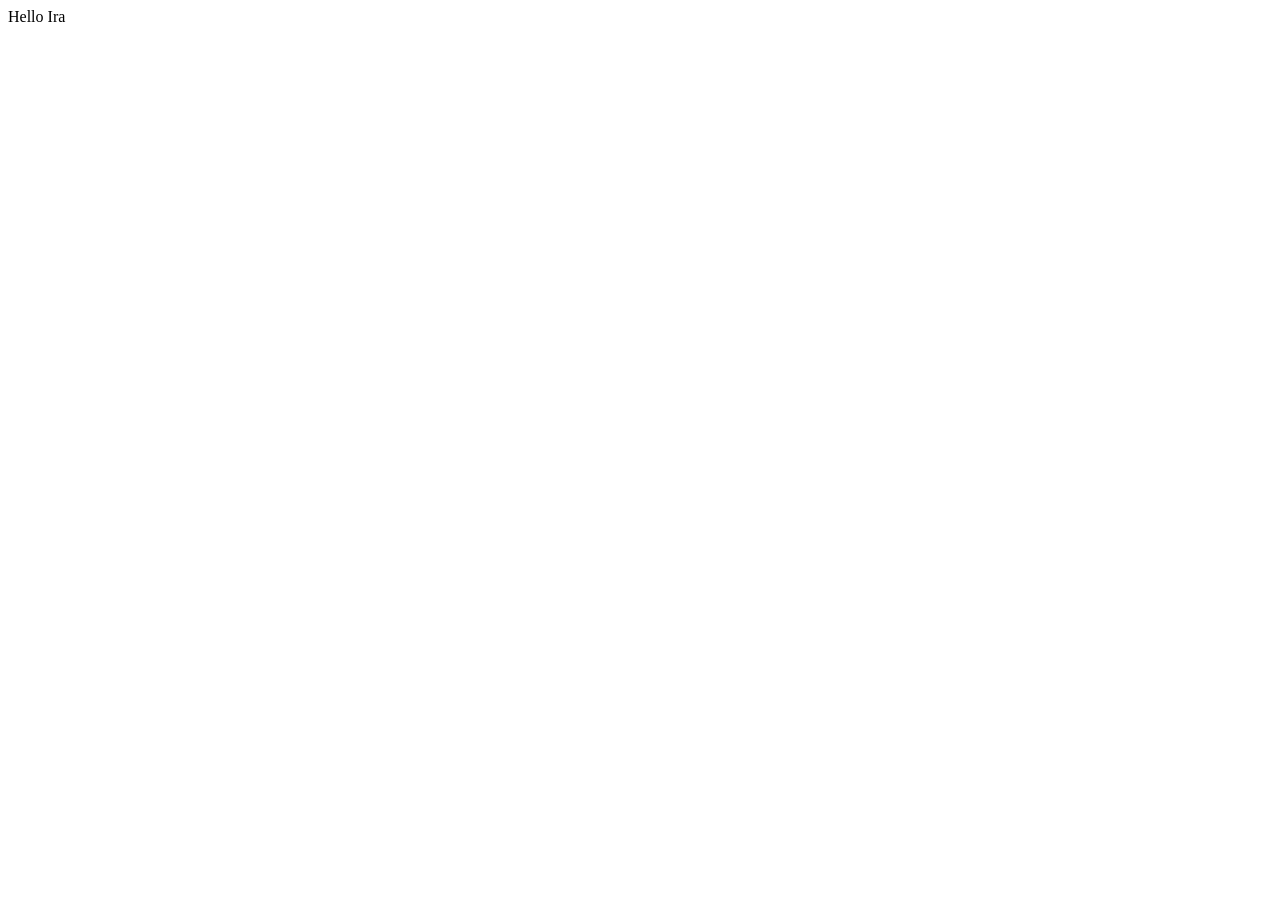
==== index.html @ 91c8f595 "Add index.html" ====
<!DOCTYPE html>
<html lang="en">
  <head>
    <meta charset="UTF-8" />
    <meta name="viewport" content="width=, initial-scale=1.0" />
    <title>Document</title>
  </head>

  <body>
    Hello Ira
  </body>
</html>
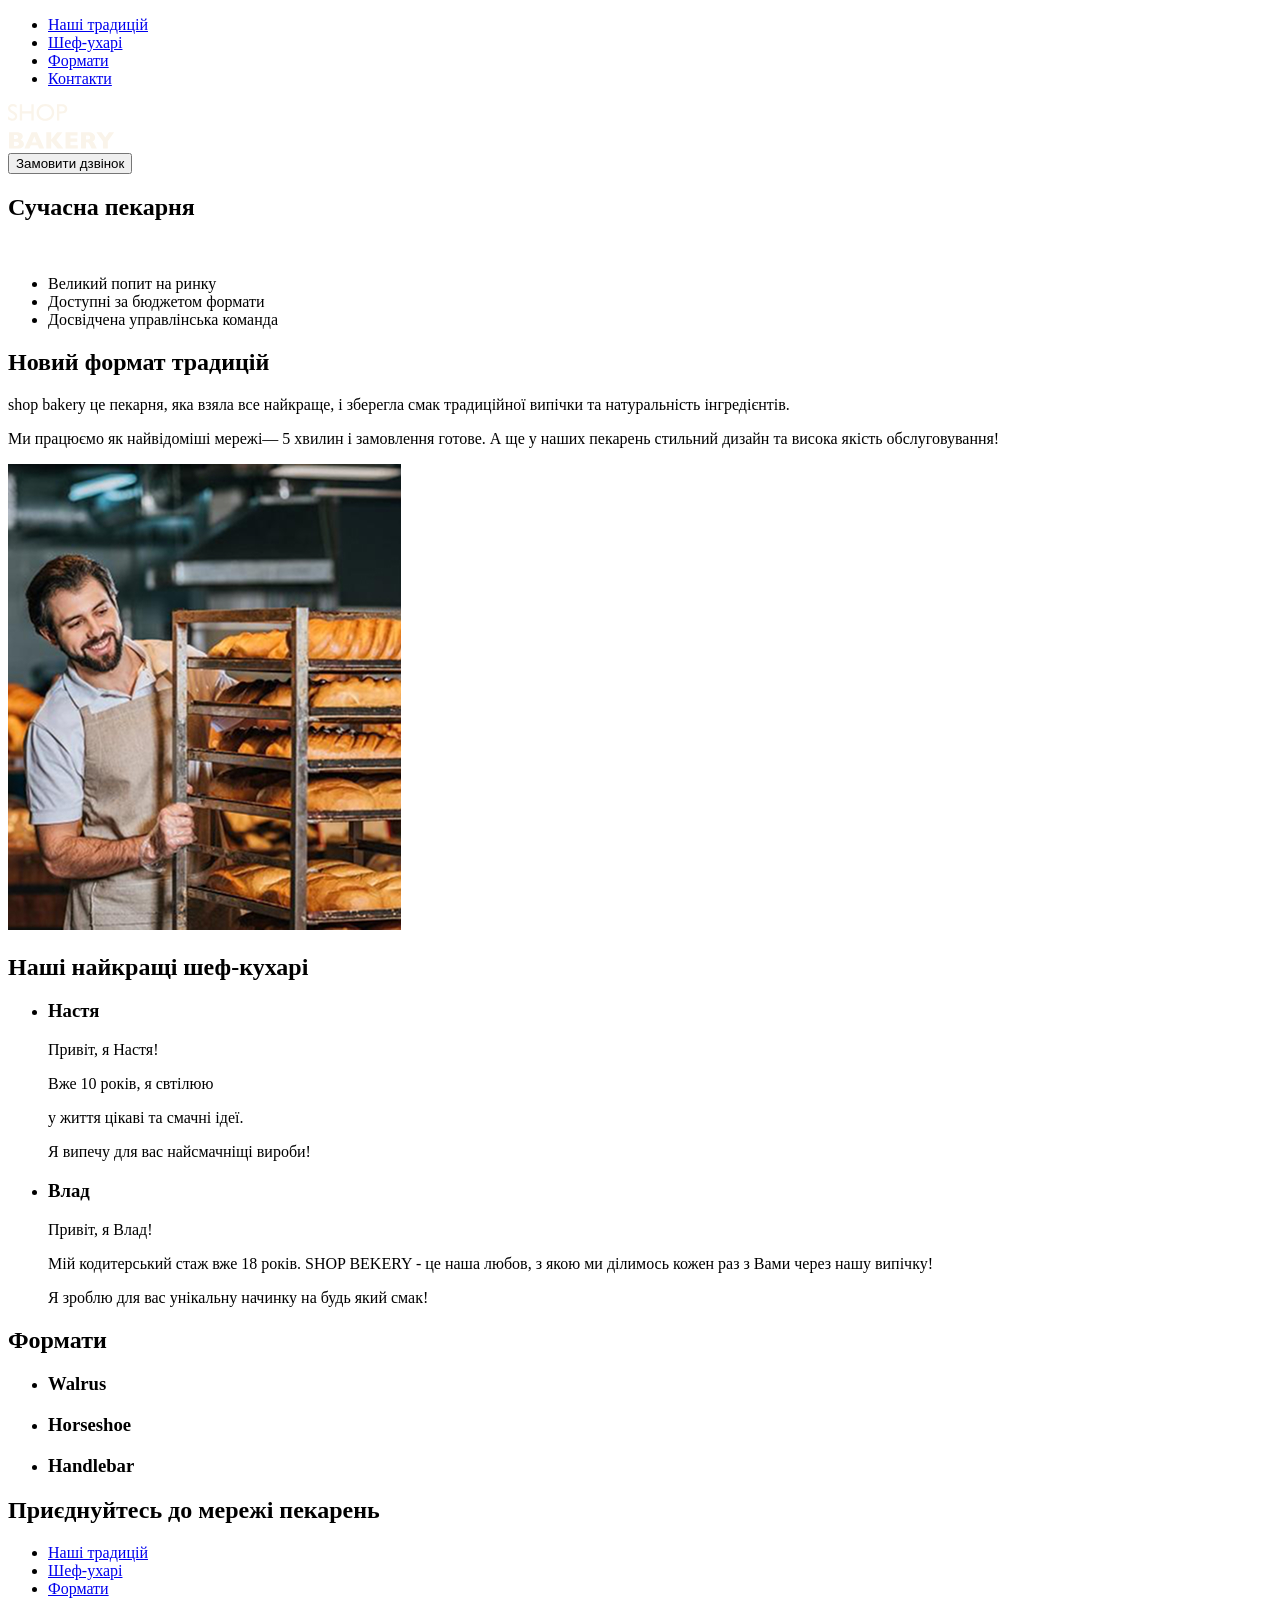
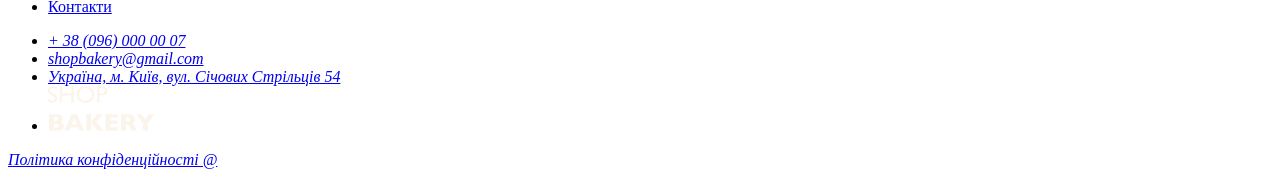
==== commit 69e7331e: "remove folder" ====
--- a/index.html
+++ b/index.html
@@ -1,12 +1,128 @@
 <!DOCTYPE html>
-<html lang="en">
+<html lang="uk">
   <head>
     <meta charset="UTF-8" />
     <meta name="viewport" content="width=, initial-scale=1.0" />
-    <title>Document</title>
+    <title>Сучасна пекарня</title>
   </head>
 
   <body>
-    Hello Ira
+    <header>
+      <nav>
+        <ul>
+          <li><a href="#">Наші традицій</a></li>
+          <li><a href="#">Шеф-ухарі</a></li>
+          <li><a href="#">Формати</a></li>
+          <li><a href="#">Контакти</a></li>
+        </ul>
+        <a href="">
+          <img src="./images/logo.svg" alt="Логотип сучасної пекарні" />
+        </a>
+      </nav>
+      <button type="button">Замовити дзвінок</button>
+    </header>
+    <main>
+      <section>
+        <h1>Сучасна пекарня</h1>
+      </section>
+      <section>
+         
+        <ul>
+          <li>Великий попит на ринку</li>
+          <li>Доступні за бюджетом формати</li>
+          <li>Досвідчена управлінська команда</li>
+        </ul>
+
+        <h2>Новий формат традицій</h2>
+        <p>
+          <span>shop bakery </span> це пекарня, яка взяла все найкраще, і
+          зберегла смак традиційної випічки та натуральність інгредієнтів.
+        </p>
+        <p>
+          Ми працюємо як найвідоміші мережі—
+          <span>5 хвилин і замовлення готове</span>. А ще у наших пекарень
+          стильний дизайн та висока якість обслуговування!
+        </p>
+        <img src="./images/baker-man.jpg" alt="Чоловік пекар дивиться на батони із посмішкою"/>
+      </section>
+      <section>
+        <h2>Наші найкращі шеф-кухарі</h2>
+        <ul>
+          <li>
+            <article>
+              <h3>Настя</h3>
+              <p>Привіт, я Настя!</p>
+              <p>Вже 10 років, я свтілюю</p>
+              <p>у життя цікаві та смачні ідеї.</p>
+              <p>Я випечу для вас найсмачніщі вироби!</p>
+            </article>
+          </li>
+          <li>
+            <article>
+              <h3>Влад</h3>
+              <p>Привіт, я Влад!</p>
+              <p>
+                Мій кодитерський стаж вже 18 років. SHOP BEKERY - це наша любов,
+                з якою ми ділимось кожен раз з Вами через нашу випічку!
+              </p>
+              <p>Я зроблю для вас унікальну начинку на будь який смак!</p>
+            </article>
+          </li>
+        </ul>
+      </section>
+      <section>
+        <h2>Формати</h2>
+        <ul>
+          <li>
+            <article>
+              <h3 lang="en">Walrus</h3>
+            </article>
+          </li>
+          <li>
+            <article>
+              <h3 lang="en">Horseshoe</h3>
+            </article>
+          </li>
+          <li>
+            <article>
+              <h3 lang="en">Handlebar</h3>
+            </article>
+          </li>
+        </ul>
+      </section>
+      <section>
+        <h2>Приєднуйтесь до мережі пекарень</h2>
+      </section>
+    </main>
+    <footer>
+      <a href="">
+        <!--logo-->
+      </a>
+      <nav>
+        <ul>
+          <li><a href="#">Наші традицій</a></li>
+          <li><a href="#">Шеф-ухарі</a></li>
+          <li><a href="#">Формати</a></li>
+          <li><a href="#">Контакти</a></li>
+        </ul>
+      </nav>
+      <address>
+        <ul>
+          <li><a href="tel:+380960000007">+ 38 (096) 000 00 07</a></li>
+          <li><a href="mailto:">shopbakery@gmail.com</a></li>
+          <li>
+            <a href="https://maps.app.goo.gl/Grz72xv44ymjte1G8" target="_blank">
+                Україна, м. Київ, вул. Січових Стрільців 54</a
+          </li>
+    
+          <li>
+            <a href="#">
+              <img src="./images/logo.svg" alt="Логотип сучасної пекарні" />
+            </a>
+          </li>
+        </ul>
+        <a href="#" target="_blank"> Політика конфіденційності @</a>
+      </address>
+    </footer>
   </body>
 </html>
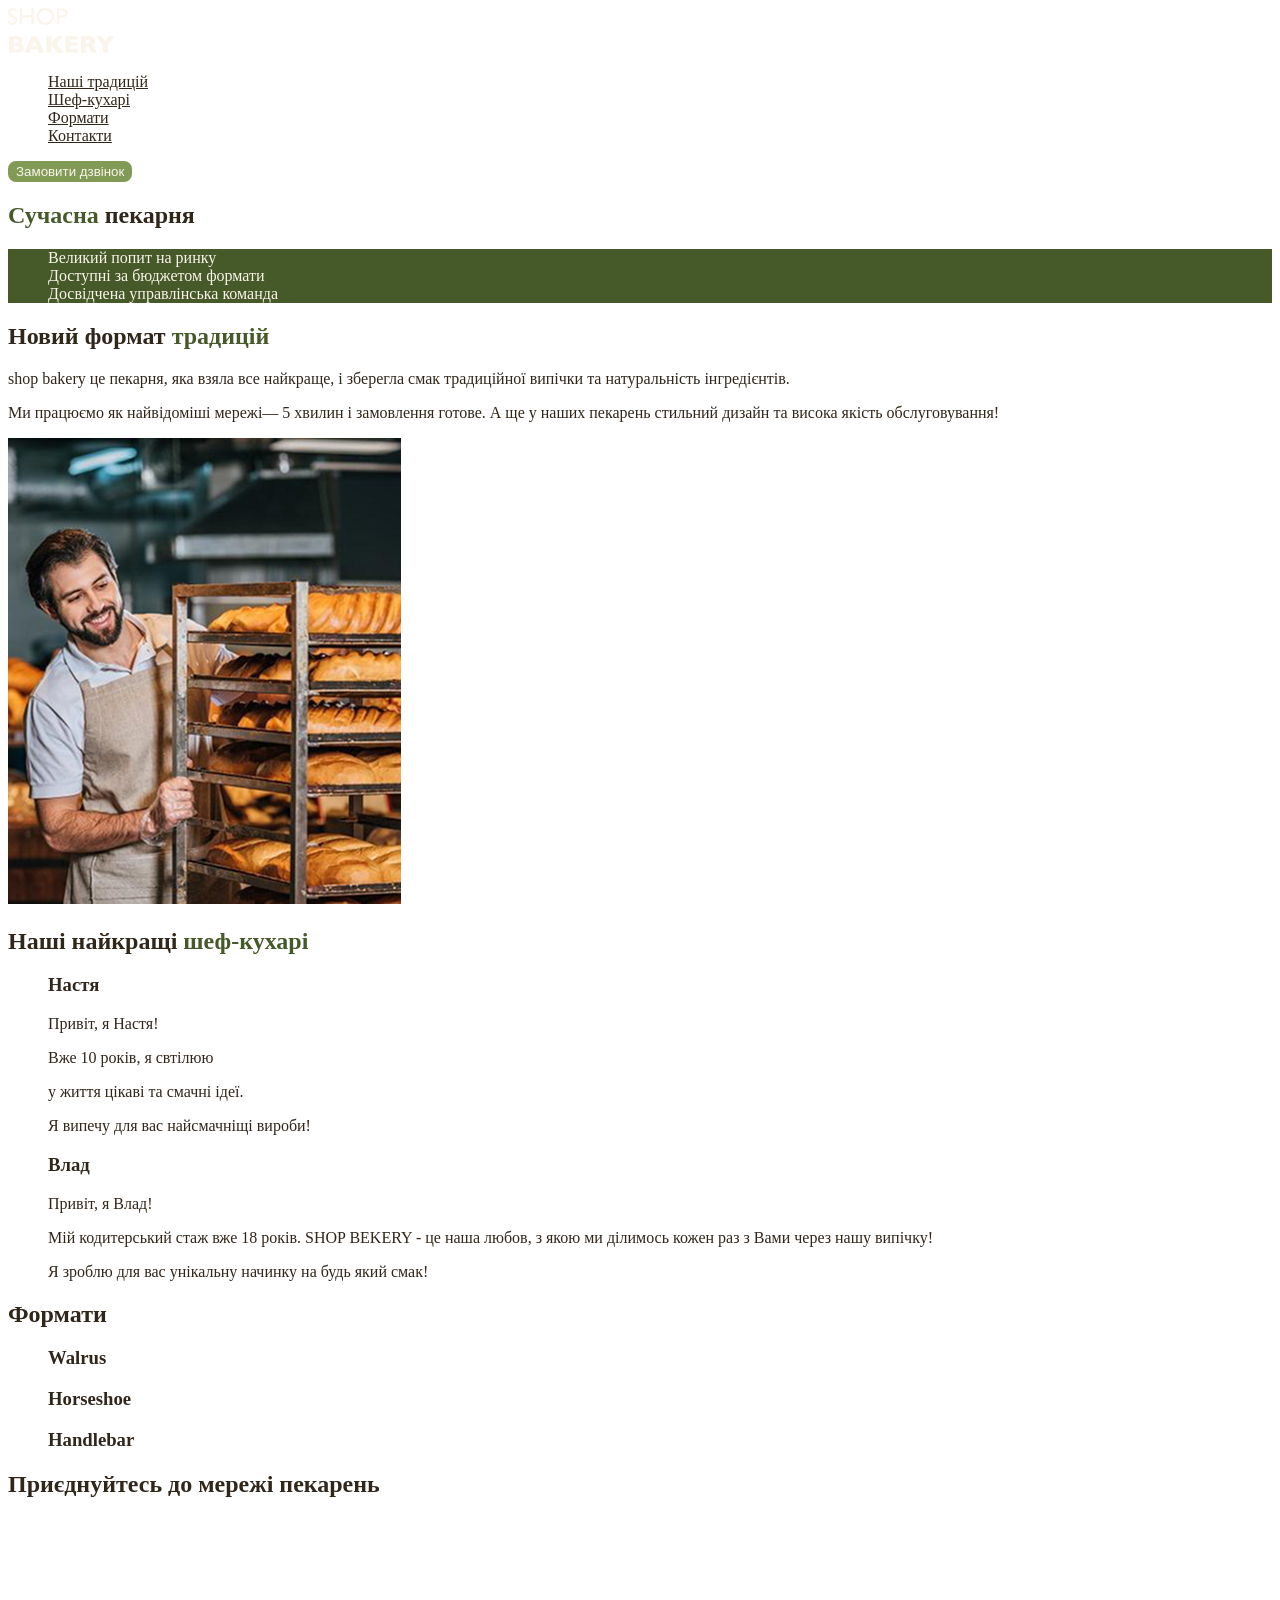
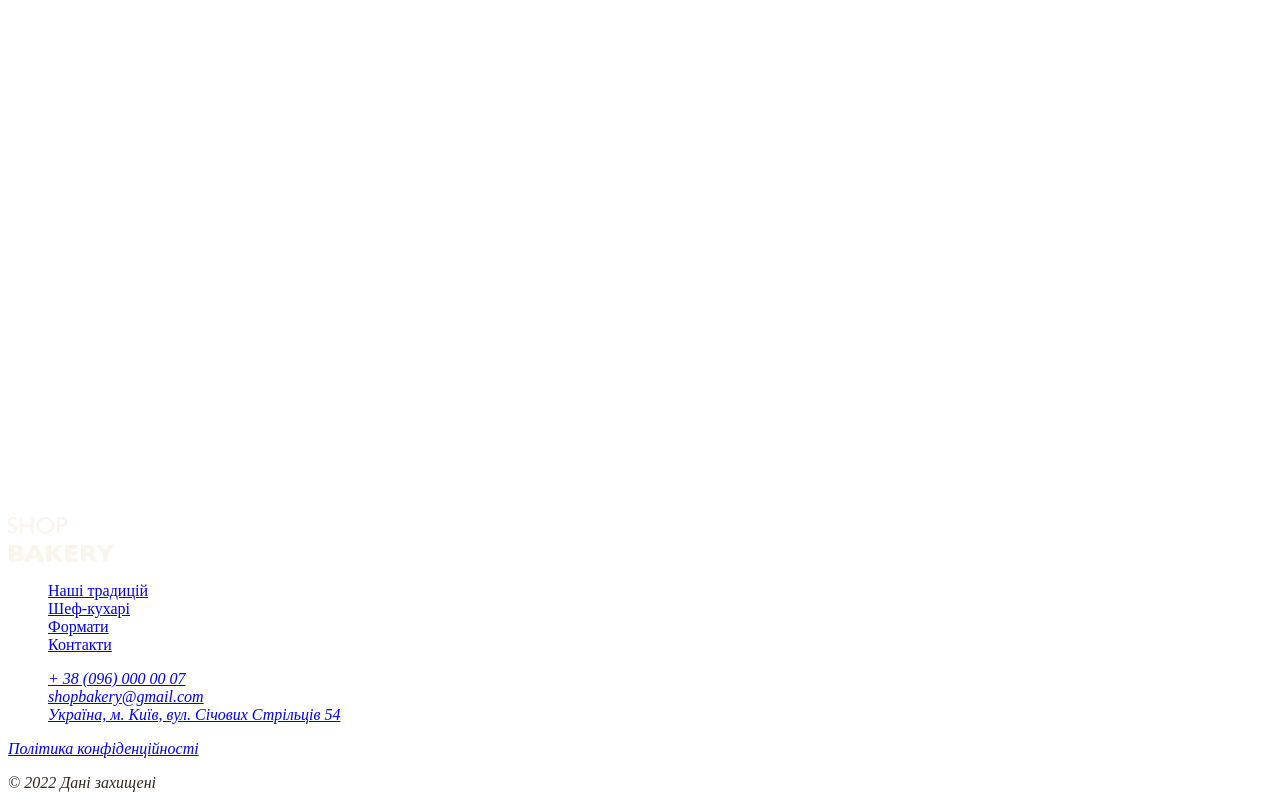
==== commit bfc14c45: "Add styles.css and css variables" ====
--- a/index.html
+++ b/index.html
@@ -4,36 +4,35 @@
     <meta charset="UTF-8" />
     <meta name="viewport" content="width=, initial-scale=1.0" />
     <title>Сучасна пекарня</title>
+    <link rel="stylesheet" href="./css/styles.css"/>
   </head>
-
   <body>
     <header>
       <nav>
-        <ul>
-          <li><a href="#">Наші традицій</a></li>
-          <li><a href="#">Шеф-ухарі</a></li>
-          <li><a href="#">Формати</a></li>
-          <li><a href="#">Контакти</a></li>
-        </ul>
-        <a href="">
+        <a href="/">
           <img src="./images/logo.svg" alt="Логотип сучасної пекарні" />
         </a>
+        <ul>
+          <li><a href="#traditions-section" class="link">Наші традицій</a></li>
+          <li><a href="#chefs-section" class="link">Шеф-кухарі</a></li>
+          <li><a href="#formats-section" class="link">Формати</a></li>
+          <li><a href="#contacts-section" class="link">Контакти</a></li>
+        </ul>
       </nav>
-      <button type="button">Замовити дзвінок</button>
+      <button type="button" class="button">Замовити дзвінок</button>
     </header>
     <main>
       <section>
-        <h1>Сучасна пекарня</h1>
+        <h1 class="hero-title"><span class="accent">Сучасна </span>пекарня</h1>
       </section>
-      <section>
-         
-        <ul>
+      <section id="traditions-section">
+        <ul class="advantages-list">
           <li>Великий попит на ринку</li>
           <li>Доступні за бюджетом формати</li>
           <li>Досвідчена управлінська команда</li>
         </ul>
 
-        <h2>Новий формат традицій</h2>
+        <h2 class="section-title">Новий формат <span class="accent">традицій</span></h2>
         <p>
           <span>shop bakery </span> це пекарня, яка взяла все найкраще, і
           зберегла смак традиційної випічки та натуральність інгредієнтів.
@@ -45,8 +44,8 @@
         </p>
         <img src="./images/baker-man.jpg" alt="Чоловік пекар дивиться на батони із посмішкою"/>
       </section>
-      <section>
-        <h2>Наші найкращі шеф-кухарі</h2>
+      <section id="shefs-section">
+        <h2 class="section-title">Наші найкращі <span class="accent">шеф-кухарі</span></h2>
         <ul>
           <li>
             <article>
@@ -70,8 +69,8 @@
           </li>
         </ul>
       </section>
-      <section>
-        <h2>Формати</h2>
+      <section id="formats-section">
+        <h2 class="section-title">Формати</h2>
         <ul>
           <li>
             <article>
@@ -90,18 +89,20 @@
           </li>
         </ul>
       </section>
-      <section>
-        <h2>Приєднуйтесь до мережі пекарень</h2>
+      <section id="contacts-section">
+        <h2 class="section-title">Приєднуйтесь до мережі пекарень</h2>
+        <iframe src="https://www.google.com/maps/embed?pb=!1m18!1m12!1m3!1d2540.163630435281!2d30.488698376039796!3d50.45667757159333!2m3!1f0!2f0!3f0!3m2!1i1024!2i768!4f13.1!3m3!1m2!1s0x40d4ce637c006b2d%3A0xaf86385f19996ff0!2z0LLRg9C70LjRhtGPINCh0ZbRh9C-0LLQuNGFINCh0YLRgNGW0LvRjNGG0ZbQsiwgNTQsINCa0LjRl9CyLCAwMjAwMA!5e0!3m2!1suk!2sua!4v1763463378059!5m2!1suk!2sua" width="603" height="595" style="border:0;" allowfullscreen="" loading="lazy" referrerpolicy="no-referrer-when-downgrade"></iframe>
       </section>
     </main>
     <footer>
-      <a href="">
-        <!--logo-->
+
+      <a href="#">
+              <img src="./images/logo.svg" alt="Логотип сучасної пекарні" />
       </a>
       <nav>
         <ul>
           <li><a href="#">Наші традицій</a></li>
-          <li><a href="#">Шеф-ухарі</a></li>
+          <li><a href="#">Шеф-кухарі</a></li>
           <li><a href="#">Формати</a></li>
           <li><a href="#">Контакти</a></li>
         </ul>
@@ -112,16 +113,11 @@
           <li><a href="mailto:">shopbakery@gmail.com</a></li>
           <li>
             <a href="https://maps.app.goo.gl/Grz72xv44ymjte1G8" target="_blank">
-                Україна, м. Київ, вул. Січових Стрільців 54</a
-          </li>
-    
-          <li>
-            <a href="#">
-              <img src="./images/logo.svg" alt="Логотип сучасної пекарні" />
-            </a>
-          </li>
+                Україна, м. Київ, вул. Січових Стрільців 54</a>
+            </li>
         </ul>
-        <a href="#" target="_blank"> Політика конфіденційності @</a>
+        <a href="#" target="_blank"> Політика конфіденційності </a>
+        <p>&copy; 2022 Дані захищені </p>
       </address>
     </footer>
   </body>
--- a/css/styles.css
+++ b/css/styles.css
@@ -0,0 +1,56 @@
+:root{
+    --color-primary-dark: #31261A;
+    --color-primary-light: #FAF4EA;
+    --color-brand-light: #819B57;
+    --color-brand-dark: #465929;
+  
+}
+
+/* Base */
+body{
+    color: var(--color-primary-dark);
+}
+
+ul{
+    list-style-type: none;
+}
+
+/* Button */
+.button{
+    background-color: var(--color-brand-light);
+    border: 2px solid var(--color-brand-light);
+    border-radius: 8px;
+    color: var(--color-primary-light);
+    cursor: pointers;
+}
+
+.button:hover{
+    background-color: var(--color-primary-light);
+    color: var(--color-brand-light);
+}
+
+/* Link */
+.link{
+    color:var(--color-primary-dark);
+}
+.link:hover{
+    color:var(--color-brand-light);
+}
+
+/* Hero section */
+.hero-title{
+    color: var(--color-primary-dark);
+}
+.hero-title .accent{
+    color: var(--color-brand-dark);
+}
+
+/* Advantages */
+.advantages-list {
+    color:  var(--color-primary-light);
+    background-color: var(--color-brand-dark);
+}
+
+.section-title .accent{
+    color: var(--color-brand-dark);
+}
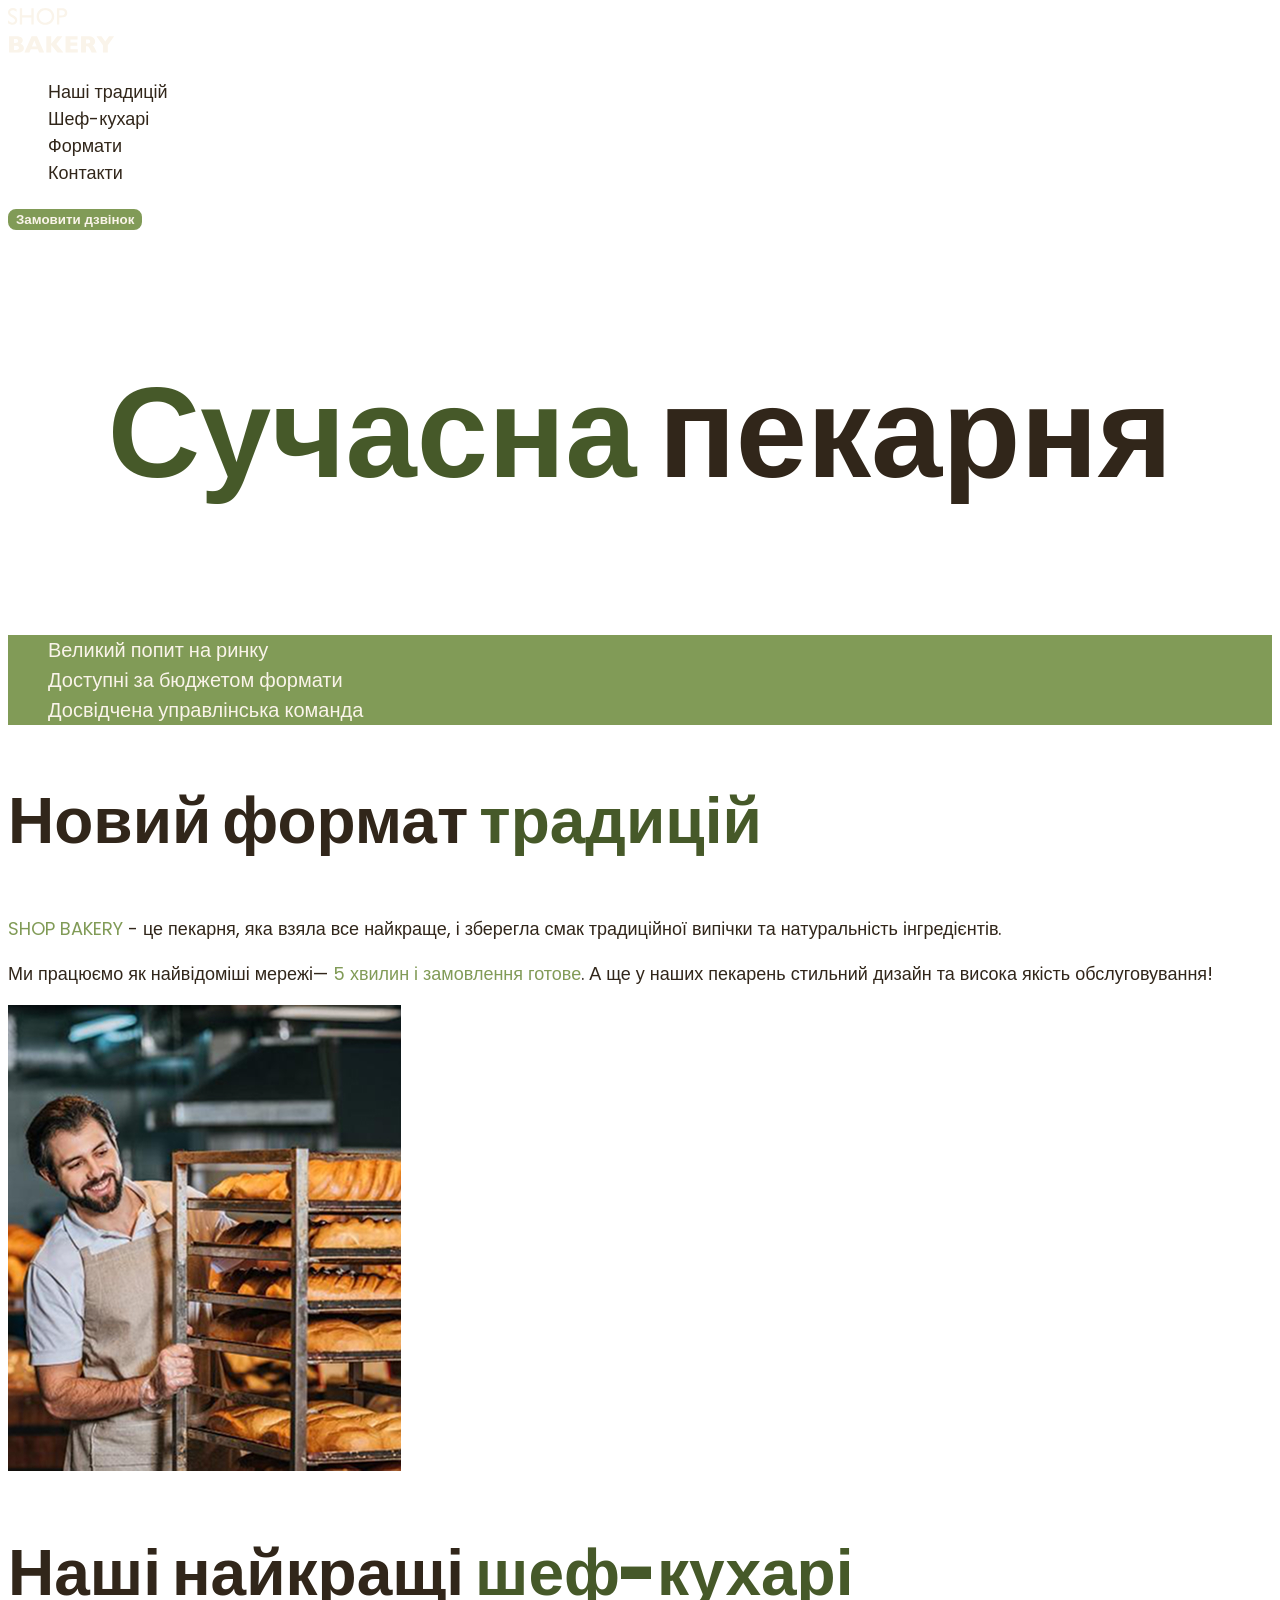
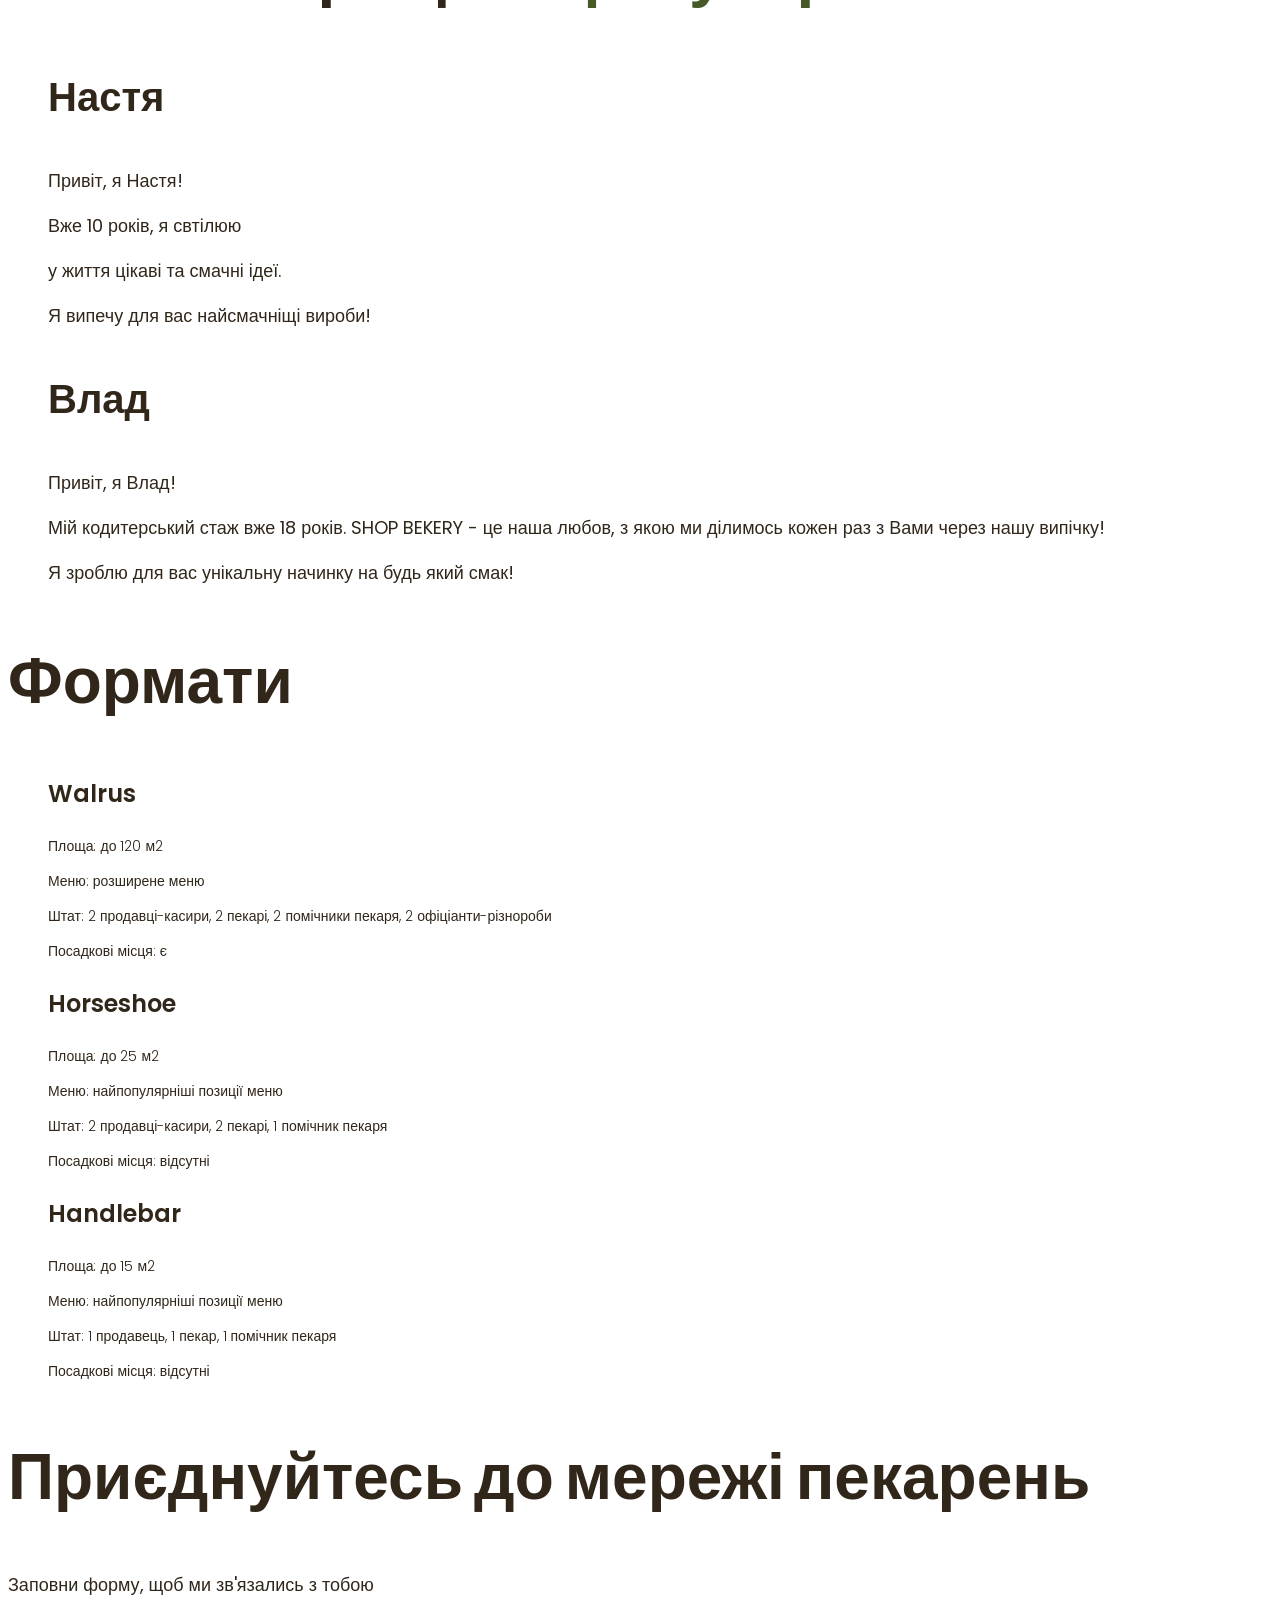
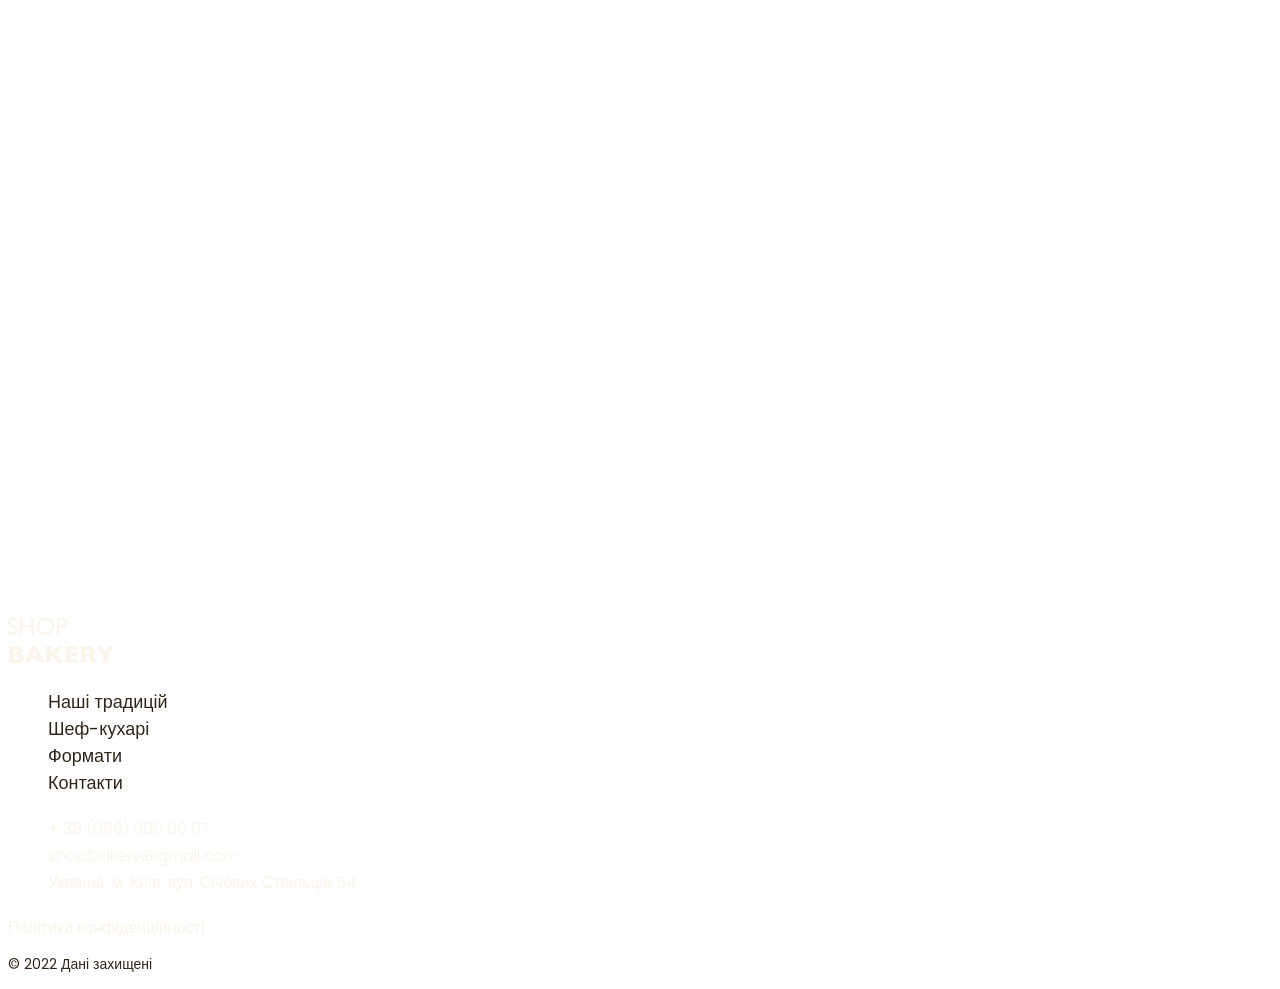
==== commit 4314145b: "Add fonts and update styles.css" ====
--- a/index.html
+++ b/index.html
@@ -4,6 +4,13 @@
     <meta charset="UTF-8" />
     <meta name="viewport" content="width=, initial-scale=1.0" />
     <title>Сучасна пекарня</title>
+
+    <!-- Fonts 
+    <link rel="preconnect" href="https://fonts.googleapis.com">
+    <link rel="preconnect" href="https://fonts.gstatic.com" crossorigin>
+    <link href="https://fonts.googleapis.com/css2?family=Poppins:wght@300;400;600;900&display=swap" rel="stylesheet"> -->
+
+    <!-- Styles-->
     <link rel="stylesheet" href="./css/styles.css"/>
   </head>
   <body>
@@ -27,19 +34,19 @@
       </section>
       <section id="traditions-section">
         <ul class="advantages-list">
-          <li>Великий попит на ринку</li>
-          <li>Доступні за бюджетом формати</li>
-          <li>Досвідчена управлінська команда</li>
+          <li class="advantages-item">Великий попит на ринку</li>
+          <li lass="advantages-item">Доступні за бюджетом формати</li>
+          <li lass="advantages-item">Досвідчена управлінська команда</li>
         </ul>
 
         <h2 class="section-title">Новий формат <span class="accent">традицій</span></h2>
-        <p>
-          <span>shop bakery </span> це пекарня, яка взяла все найкраще, і
+        <p class="tradition-text">
+          <span class="brand uppercase">shop bakery </span> - це пекарня, яка взяла все найкраще, і
           зберегла смак традиційної випічки та натуральність інгредієнтів.
         </p>
-        <p>
+         <p class="tradition-text">
           Ми працюємо як найвідоміші мережі—
-          <span>5 хвилин і замовлення готове</span>. А ще у наших пекарень
+          <span class="brand">5 хвилин і замовлення готове</span>. А ще у наших пекарень
           стильний дизайн та висока якість обслуговування!
         </p>
         <img src="./images/baker-man.jpg" alt="Чоловік пекар дивиться на батони із посмішкою"/>
@@ -49,7 +56,7 @@
         <ul>
           <li>
             <article>
-              <h3>Настя</h3>
+              <h3 class="chef-title">Настя</h3>
               <p>Привіт, я Настя!</p>
               <p>Вже 10 років, я свтілюю</p>
               <p>у життя цікаві та смачні ідеї.</p>
@@ -58,7 +65,7 @@
           </li>
           <li>
             <article>
-              <h3>Влад</h3>
+              <h3 class="chef-title">Влад</h3>
               <p>Привіт, я Влад!</p>
               <p>
                 Мій кодитерський стаж вже 18 років. SHOP BEKERY - це наша любов,
@@ -74,23 +81,42 @@
         <ul>
           <li>
             <article>
-              <h3 lang="en">Walrus</h3>
+              <h3 class="format-title" lang="en">Walrus</h3>
+                <div class="format-text">
+                  <p>Площа: до 120 м2</p>
+                  <p>Меню: розширене меню </p>
+                  <p>Штат: 2 продавці-касири, 2 пекарі, 2 помічники пекаря, 2 офіціанти-різнороби </p>
+                  <p>Посадкові місця: є</p>
+              </div>
             </article>
           </li>
           <li>
             <article>
-              <h3 lang="en">Horseshoe</h3>
+              <h3 class="format-title" lang="en">Horseshoe</h3>
+               <div class="format-text">
+                  <p>Площа: до 25 м2</p>
+                  <p>Меню: найпопулярніші позиції меню</p>
+                  <p>Штат: 2 продавці-касири, 2 пекарі, 1 помічник пекаря </p>
+                  <p>Посадкові місця: відсутні</p>
+              </div>
             </article>
           </li>
           <li>
             <article>
-              <h3 lang="en">Handlebar</h3>
+              <h3 class="format-title" lang="en">Handlebar</h3>
+              <div class="format-text">
+                <p>Площа: до 15 м2</p>
+                <p>Меню: найпопулярніші позиції меню </p>
+                <p>Штат: 1 продавець, 1 пекар, 1 помічник пекаря</p>
+                <p>Посадкові місця: відсутні</p>
+              </div>
             </article>
           </li>
         </ul>
       </section>
       <section id="contacts-section">
         <h2 class="section-title">Приєднуйтесь до мережі пекарень</h2>
+        <p>Заповни форму, щоб ми зв'язались з тобою</p>
         <iframe src="https://www.google.com/maps/embed?pb=!1m18!1m12!1m3!1d2540.163630435281!2d30.488698376039796!3d50.45667757159333!2m3!1f0!2f0!3f0!3m2!1i1024!2i768!4f13.1!3m3!1m2!1s0x40d4ce637c006b2d%3A0xaf86385f19996ff0!2z0LLRg9C70LjRhtGPINCh0ZbRh9C-0LLQuNGFINCh0YLRgNGW0LvRjNGG0ZbQsiwgNTQsINCa0LjRl9CyLCAwMjAwMA!5e0!3m2!1suk!2sua!4v1763463378059!5m2!1suk!2sua" width="603" height="595" style="border:0;" allowfullscreen="" loading="lazy" referrerpolicy="no-referrer-when-downgrade"></iframe>
       </section>
     </main>
@@ -101,23 +127,23 @@
       </a>
       <nav>
         <ul>
-          <li><a href="#">Наші традицій</a></li>
-          <li><a href="#">Шеф-кухарі</a></li>
-          <li><a href="#">Формати</a></li>
-          <li><a href="#">Контакти</a></li>
+          <li><a href="#" class="link">Наші традицій</a></li>
+          <li><a href="#" class="link">Шеф-кухарі</a></li>
+          <li><a href="#" class="link">Формати</a></li>
+          <li><a href="#" class="link">Контакти</a></li>
         </ul>
       </nav>
       <address>
         <ul>
-          <li><a href="tel:+380960000007">+ 38 (096) 000 00 07</a></li>
-          <li><a href="mailto:">shopbakery@gmail.com</a></li>
+          <li><a class="adress-link" href="tel:+380960000007">+ 38 (096) 000 00 07</a></li>
+          <li><a class="adress-link" href="mailto:">shopbakery@gmail.com</a></li>
           <li>
-            <a href="https://maps.app.goo.gl/Grz72xv44ymjte1G8" target="_blank">
+            <a class="adress-link" href="https://maps.app.goo.gl/Grz72xv44ymjte1G8" target="_blank">
                 Україна, м. Київ, вул. Січових Стрільців 54</a>
             </li>
         </ul>
-        <a href="#" target="_blank"> Політика конфіденційності </a>
-        <p>&copy; 2022 Дані захищені </p>
+        <a class="adress-link" href="#" target="_blank"> Політика конфіденційності </a>
+        <p class="address-copyright">&copy; 2022 Дані захищені </p>
       </address>
     </footer>
   </body>
--- a/css/styles.css
+++ b/css/styles.css
@@ -1,3 +1,32 @@
+/* poppins-300 - latin */
+@font-face {
+  font-display: swap; 
+  font-family: 'Poppins';
+  font-weight: 300;
+  src: url('../fonts/poppins-v24-latin-300.woff2') format('woff2'); 
+}
+
+@font-face {
+  font-display: swap; 
+  font-family: 'Poppins';
+  font-weight: 400;
+  src: url('../fonts/poppins-v24-latin-regular.woff2') format('woff2'); 
+}
+
+@font-face {
+  font-display: swap;
+  font-family: 'Poppins';
+  font-weight: 600;
+  src: url('../fonts/poppins-v24-latin-600.woff2') format('woff2'); 
+}
+
+@font-face {
+  font-display: swap;
+  font-family: 'Poppins';
+  font-weight: 900;
+  src: url('../fonts/poppins-v24-latin-900.woff2') format('woff2'); /* Chrome 36+, Opera 23+, Firefox 39+, Safari 12+, iOS 10+ */
+}
+
 :root{
     --color-primary-dark: #31261A;
     --color-primary-light: #FAF4EA;
@@ -9,10 +38,17 @@
 /* Base */
 body{
     color: var(--color-primary-dark);
+    font-family: "Poppins", sans-serif;
+    font-size: 18px;
+    font-weight: 400;
+    line-height: 1.5;
 }
 
 ul{
     list-style-type: none;
+}
+address{
+      font-style: normal;
 }
 
 /* Button */
@@ -22,6 +58,7 @@
     border-radius: 8px;
     color: var(--color-primary-light);
     cursor: pointers;
+    font-weight: 600;
 }
 
 .button:hover{
@@ -32,15 +69,22 @@
 /* Link */
 .link{
     color:var(--color-primary-dark);
+    text-decoration: none;
+    
 }
 .link:hover{
     color:var(--color-brand-light);
+    font-weight: 600;
 }
 
 /* Hero section */
 .hero-title{
     color: var(--color-primary-dark);
+    font-size: 128px;
+    text-align: center;
+    font-weight: 900;
 }
+
 .hero-title .accent{
     color: var(--color-brand-dark);
 }
@@ -48,9 +92,59 @@
 /* Advantages */
 .advantages-list {
     color:  var(--color-primary-light);
-    background-color: var(--color-brand-dark);
+    background-color: var(--color-brand-light);
+    font-size: 20px;
+}
+.advantages-item{
+    font-size: 20px;
+    font-weight: 300;
+}
+.section-title{
+    font-weight: 900;
+    font-size: 64px;
+    line-height: 1.3;
+}
+.section-title .accent{
+    color: var(--color-brand-dark);
 }
 
-.section-title .accent{
-    color: var(--color-brand-dark);
+/* Traditions section */
+
+.tradition-text .brand{
+    color: var(--color-brand-light);
+}
+.tradition-text .uppercase{
+    text-transform: uppercase;
+}
+
+/* Chefs section */
+.chef-title{
+    font-size: 40px;
+    font-weight: 600;
+}
+
+/* Formats section */
+.format-title{
+    font-size: 24px;
+    font-weight: 600;
+}
+
+.format-text{
+    font-size: 14px;
+    font-weight: 300;
+}
+
+.adress-link{
+    color: var(--color-primary-light);
+    font-size: 16px;
+    font-weight: 300;
+    text-decoration: none;
+  
+}
+.adress-link:hover{
+    color: var(--color-brand-light);
+}
+
+.address-copyright{
+    font-size: 14px;
 }
